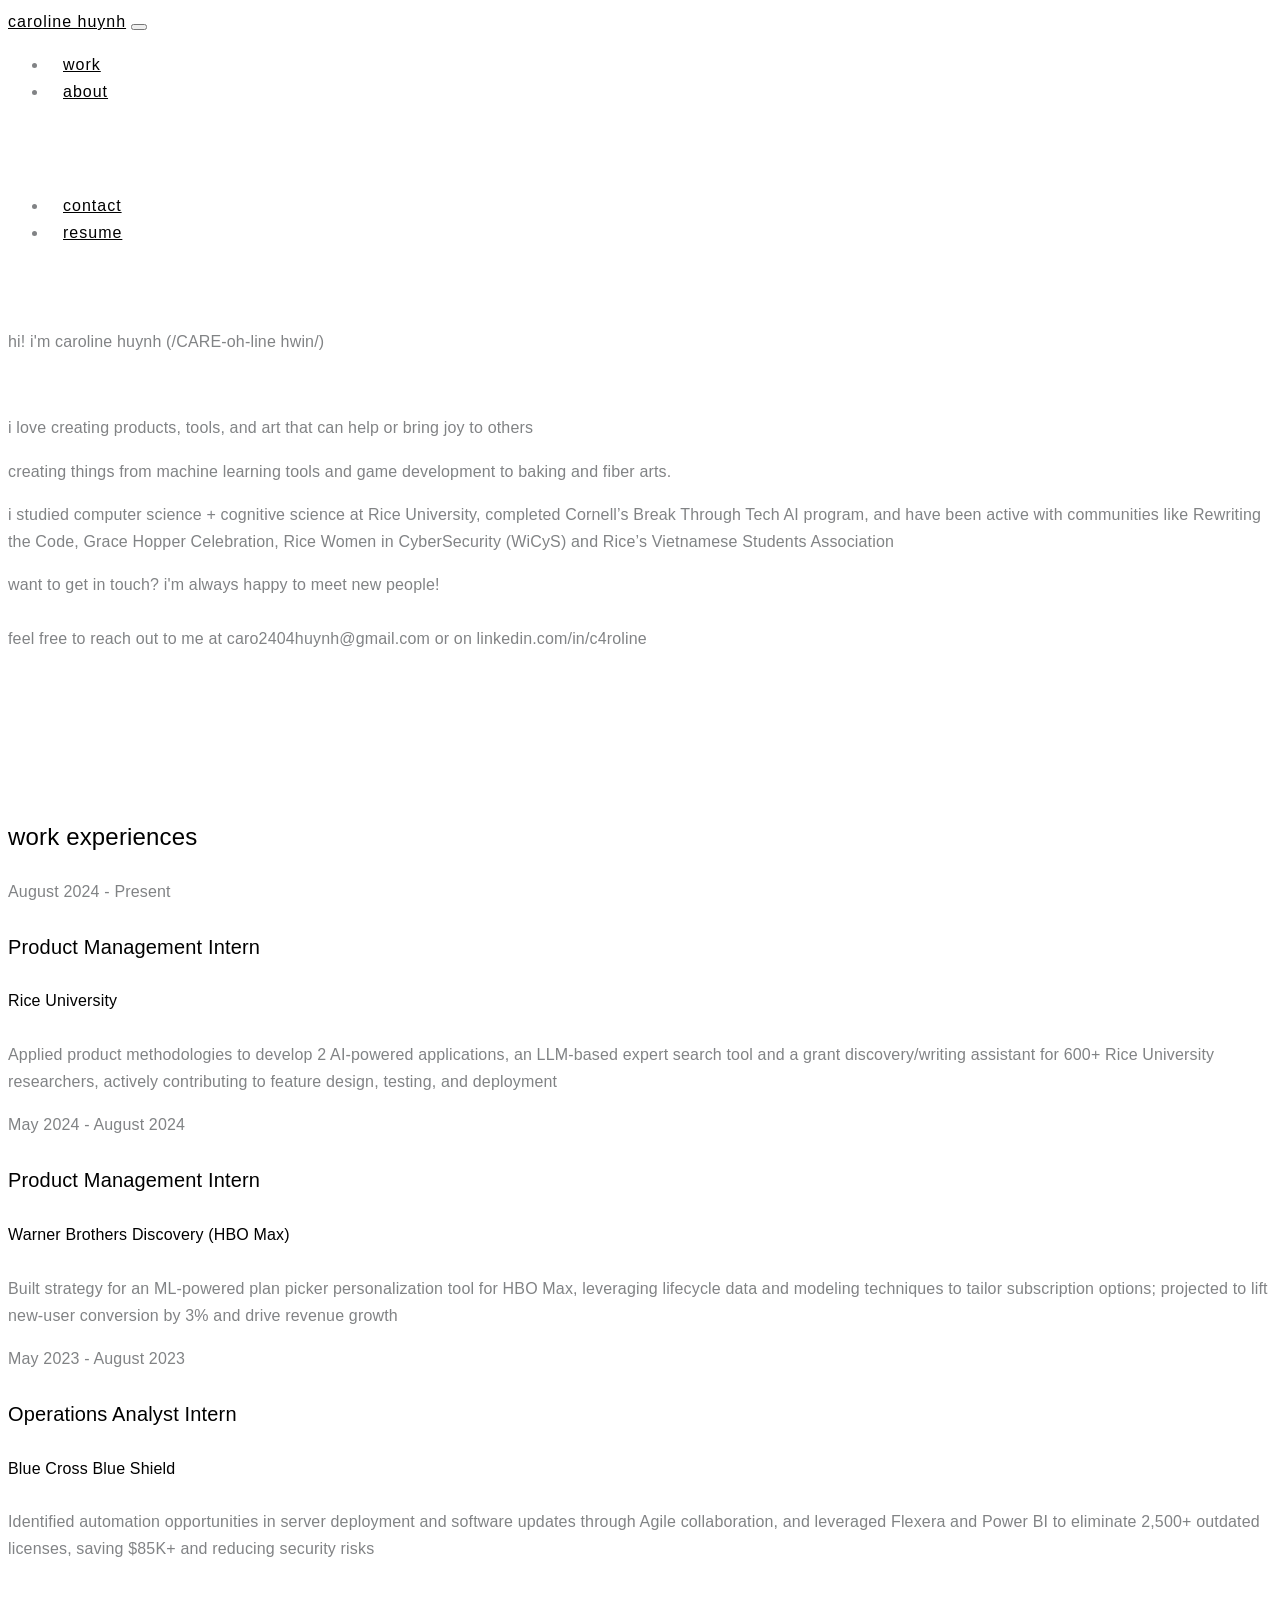
==== about.html @ 103cb432 "updated about page" ====
<!DOCTYPE html>


<html lang="zxx">

<head>
  <meta charset="utf-8">
  <title>caroline huynh</title>

  <!-- mobile responsive meta -->
  <meta name="viewport" content="width=device-width, initial-scale=1">
  <meta name="viewport" content="width=device-width, initial-scale=1, maximum-scale=1">
  
  <!-- ** Plugins Needed for the Project ** -->
  <!-- Bootstrap -->
  <link rel="stylesheet" href="plugins/bootstrap/bootstrap.min.css">
  <link rel="stylesheet" href="plugins/themify/css/themify-icons.css">
  <link rel="stylesheet" href="plugins/counto/animate.css">
  <link rel="stylesheet" href="plugins/aos/aos.css">
  <link rel="stylesheet" href="plugins/owl-carousel/owl.carousel.min.css">
  <link rel="stylesheet" href="plugins/owl-carousel/owl.theme.default.min.css">
  <link rel="stylesheet" href="plugins/magnific-popup/magnific-popup.css">
  <link rel="stylesheet" href="plugins/animated-text/animated-text.css">

  <!-- Main Stylesheet -->
  <link href="css/style.css" rel="stylesheet">

</head>

<body>
  
<!-- Navgiation Start -->

<!-- Header Start --> 
<nav class="navbar navbar-expand-lg  main-nav " id="navbar">
	<div class="container">
	  <a class="navbar-brand" href="index.html">
		<a class="nav-link" style="letter-spacing: 1px;" href="index.html">caroline huynh</a>
	  </a>

	  <button class="navbar-toggler collapsed" type="button" data-toggle="collapse" data-target="#navbarsExample09" aria-controls="navbarsExample09" aria-expanded="false" aria-label="Toggle navigation">
		<span class="ti-align-justify"></span>
	  </button>
  
		  <div class="collapse navbar-collapse" id="navbarsExample09">
			<ul class="navbar-nav ml-auto">
			<li class="nav-item"><a class="nav-link" href="all-projects.html">work</a></li>
						</li>
			  

			  <li class="nav-item dropdown">
					<a class="nav-link dropdown-toggle" href="#" id="dropdown01" data-toggle="dropdown" aria-haspopup="true" aria-expanded="false">about</a>
					<ul class="dropdown-menu" aria-labelledby="dropdown01">
						<li><a class="dropdown-item" href="about.html">biography</a></li>
						<li><a class="dropdown-item" href="blog-grid.html">blog</a></li>
					</ul>
			  </li>

			   <li class="nav-item"><a class="nav-link" href="mailto:caro2404huynh@gmail.com">contact</a></li>
			  </li>
			   <li class="nav-item"><a class="nav-link" href="https://docs.google.com/document/d/e/2PACX-1vTdnUL_9kohA9E14d4w35zHKrR6DCUlIjNsOUGJwY1FGocpq6SE1QI332jblMl6kw/pub">resume</a></li>

			</ul>
		</div>
	</div>
</nav>

<!-- Header Close --> 

<!-- Navigation ENd -->

<!-- Banner start -->
<section class="section banner-3">
	<div class="container">
		<div class="row justify-content-center align-items-center">
			<div class="col-lg-7">
				<p class="lead mb-4">hi! i'm caroline huynh (/CARE-oh-line hwin/)</p> <br>
				<p class="mb-4">i love creating products, tools, and art that can help or bring joy to others</p>
				<p class="mb-4">creating things from machine learning tools and game development to baking and fiber arts. </p>
				<p class="mb-4">i studied computer science + cognitive science at Rice University, completed Cornell’s Break Through Tech AI program, and have been active with communities like Rewriting the Code, Grace Hopper Celebration, Rice Women in CyberSecurity (WiCyS) and Rice’s Vietnamese Students Association</p>
				<p class="mb-4">want to get in touch? i'm always happy to meet new people! <br><br>feel free to reach out to me at caro2404huynh@gmail.com or on linkedin.com/in/c4roline </p>
				
				
			</div>

			<div class="col-lg-5">
				
			<div class="col-lg-12">
				<div class="profile mb-5">
					<img src="images/rice firstlook.jpg" alt="" class="img-fluid">
				</div>
			</div>
			</div>
		</div>
	</div>
</section>

<!-- Banner End -->

<!-- About start -->
<section class="section about border-top border-bottom">
	<div class="container">
		<div class="row">
			<div class="col-lg-4 mb-5">
				<h3 class="mb-2">work experiences</h3>
			</div>
	
			<div class="col-lg-8">
				<div class="row">
					<div class="col-lg-6">
						<div class="about-info mb-5">
							<span>August 2024 - Present</span>
							<h4 class=" mt-1">Product Management Intern</h4>
							<h5 class="mb-3 ">Rice University</h5>
							<p>Applied product methodologies to develop 2 AI-powered applications, an LLM-based expert search tool and a grant discovery/writing assistant for 600+ Rice University researchers, actively contributing to feature design, testing, and deployment
</p>
						</div>
						<div class="about-info mb-5">
							<span>May 2024 - August 2024</span>
							<h4 class=" mt-1">Product Management Intern</h4>
							<h5 class="mb-3 ">Warner Brothers Discovery (HBO Max)</h5>
							<p>Built strategy for an ML-powered plan picker personalization tool for HBO Max, leveraging lifecycle data and modeling techniques to tailor subscription options; projected to lift new-user conversion by 3% and drive revenue growth
</p>
						</div>
						<div class="about-info mb-5">
							<span>May 2023 - August 2023</span>
							<h4 class=" mt-1">Operations Analyst Intern</h4>
							<h5 class="mb-3 ">Blue Cross Blue Shield</h5>
							<p>Identified automation opportunities in server deployment and software updates through Agile collaboration, and leveraged Flexera and Power BI to eliminate 2,500+ outdated licenses, saving $85K+ and reducing security risks</p>
						</div>
					</div>
				</div>
			</div>
		</div>
	</div>
</section>
<!-- About End -->


<!-- jQuery -->
<script src="plugins/jQuery/jquery.min.js"></script>
<!-- Bootstrap JS -->
<script src="plugins/bootstrap/bootstrap.min.js"></script>
<script src="plugins/aos/aos.js"></script>
<script src="plugins/owl-carousel/owl.carousel.min.js"></script>
<script src="plugins/shuffle/shuffle.min.js"></script>
<script src="plugins/magnific-popup/jquery.magnific-popup.min.js"></script>
<script src="plugins/animated-text/animated-text.js"></script>
<script src="plugins/counto/apear.js"></script>
<script src="plugins/counto/counTo.js"></script>

<!-- Main Script -->
<script src="js/script.js"></script>

</html>
---- css/style.css ----
@import url("https://fonts.googleapis.com/css?family=Lato:400,600,700|Work+Sans:400,700,800");
html {
  overflow-x: hidden;
}

body {
  font-family: "Inter", sans-serif;
  -webkit-font-smoothing: antialiased;
  font-size: 16px;
  font-weight: 300;
  letter-spacing: 0.166667px;
  line-height: 1.7em;
  color: #818385;
}

p {
  color: #818385;
}

h1, .h1, h2, .h2, h3, .h3, h4, .h4, h5, .h5, h6, .h6 {
  font-family: "Montserrat", sans-serif;
  color: #000;
  font-weight: 300;
}

h1, .h1 {
  font-size: 45px;
  text-transform: none;
}

h2, .h2 {
  font-size: 42px;
  line-height: 52px;
}

h3, .h3 {
  font-size: 24px;
  line-height: 34px;
}

h4, .h4 {
  font-size: 20px;
  line-height: 30px;
}

h5, .h5 {
  font-size: 16px;
  line-height: 26px;
}

h6, .h6 {
  font-size: 14px;
}

.text-sm {
  font-size: 14px;
}

.section {
  padding: 50px 0px;
}

.section-sm {
  padding: 60px 0px;
}

.btn {
  padding: 18px 38px;
  border: 2px solid transparent;
  text-transform: lowercase;
  border-radius: 0px;
  font-size: 14px;
  line-height: 14px;
  font-weight: 300;
  box-shadow: rgb(153, 153, 153) 0px 0px 0px 0px;
}
.btn:focus {
  outline: 0px;
  border: 0px;
  box-shadow: none;
}

.btn-main {
  background: #5e86c5;
  color: #fff;
}
.btn-main:hover {
  color: #fff !important;
  background: #000;
}

.btn-black {
  background: #000;
  color: #fff;
}
.btn-black:hover {
  background: #5e86c5;
  color: #fff;
}

.btn-white {
  background: #fff;
  color: #000;
  border-color: #fff;
}
.btn-white:hover {
  background: transparent;
  color: #fff;
}

a {
  color: #000;
  transition: all 0.25s ease;
}
a:hover {
  color: #5e86c5;
  text-decoration: none;
  outline: none;
}

.bg-primary {
  background: #5e86c5 !important;
}

.bg-secondary {
  background: #f7f7f7 !important;
}

.bg-extra {
  background: #e8eefb !important;
}

.text-color {
  color: #5e86c5;
}

.page-title h1 {
  position: relative;
  padding-bottom: 30px;
}
.page-title h1:after {
  position: absolute;
  content: "";
  left: 50%;
  bottom: 0px;
  width: 40px;
  height: 2px;
  margin-left: -25px;
  background: #5e86c5;
}

@media (max-width: 575px) {
  h2, .h2 {
    font-size: 32px;
    line-height: 43px;
  }
}
@media (max-width: 400px) {
  h2, .h2 {
    font-size: 32px;
    line-height: 43px;
  }
}
.cd-headline.clip span {
  padding: 0px;
}

.banner .cd-headline {
  font-size: 36px;
  line-height: 50px;
}

.banner-3 {
  position: relative;
}

.main-nav .header-top-socials a {
  text-transform: lowercase;
  letter-spacing: 1px;
  font-size: 14px;
  padding: 20px 6px;
}

.navbar-nav .nav-link {
  padding: 20px 15px !important;
  text-transform: lowercase;
  font-size: 16px;
  letter-spacing: 1px;
  font-weight: 300;
}

ul.dropdown-menu {
  background: rgb(255, 255, 255);
  border-radius: 0px;
  margin: 0px;
  padding: 0px;
}

ul.dropdown-menu > li > a, .navbar ul ul ul.dropdown-menu li .nav-link {
  font-size: 12px;
  line-height: 22px;
  display: block;
  position: relative;
  z-index: 1;
  padding-left: 15px;
  transition: all 0.3s ease-in-out;
  padding-top: 10px;
  padding-bottom: 10px;
  border-bottom: 1px solid #5e86c5;
  color: #000000;
}
ul.dropdown-menu > li > a:hover, .navbar ul ul ul.dropdown-menu li .nav-link:hover {
  color: #5e86c5;
}

.dropdown-item:focus, .dropdown-item:hover {
  color: #ffffff;
  text-decoration: none;
  background-color: transparent;
}

.dropdown-menu {
  border-radius: 0;
  -moz-border-radius: 0;
  -webkit-border-radius: 0;
  -o-border-radius: 0;
  -ms-border-radius: 0;
  padding: 0;
  border: 0;
  display: block;
  opacity: 0;
  visibility: hidden;
  min-width: 210px;
  transform: scaleY(0);
  -webkit-transform: scaleY(0);
  -moz-transform: scaleY(0);
  -ms-transform: scaleY(0);
  -o-transform: scaleY(0);
  transform-origin: center top 0;
  -webkit-transform-origin: center top 0;
  -moz-transform-origin: center top 0;
  -ms-transform-origin: center top 0;
  -o-transform-origin: center top 0;
  transition: all 0.3s ease-in-out 0s;
  -webkit-transition: all 0.3s ease-in-out 0s;
  -moz-transition: all 0.3s ease-in-out 0s;
  -ms-transition: all 0.3s ease-in-out 0s;
  -o-transition: all 0.3s ease-in-out 0s;
}

.dropdown:hover .dropdown-menu {
  opacity: 1;
  visibility: visible;
  -webkit-transform: scaleY(1);
  -moz-transform: scaleY(1);
  -ms-transform: scaleY(1);
  -o-transform: scaleY(1);
}

@media (max-width: 575px) {
  .navbar-nav .dropdown-menu {
    position: absolute;
  }
  .banner .cd-headline {
    font-size: 32px;
    line-height: 42px;
  }
  .btn-group, .btn-group-vertical {
    display: block;
  }
  .btn-group > .btn {
    padding: 20px;
  }
}
@media (max-width: 400px) {
  .navbar-nav .dropdown-menu {
    position: absolute;
  }
  .banner .cd-headline {
    font-size: 32px;
    line-height: 42px;
  }
  .btn-group, .btn-group-vertical {
    display: block;
  }
  .btn-group > .btn {
    padding: 20px;
  }
}
@media (max-width: 767px) {
  .navbar-nav .dropdown-menu {
    position: absolute;
  }
  .banner .cd-headline {
    font-size: 32px;
    line-height: 42px;
  }
  .btn-group, .btn-group-vertical {
    display: block;
  }
  .btn-group > .btn {
    padding: 20px;
  }
}
@media (max-width: 991px) {
  .navbar-nav .dropdown-menu {
    position: absolute;
  }
  .banner .cd-headline {
    font-size: 32px;
    line-height: 42px;
  }
  .btn-group, .btn-group-vertical {
    display: block;
  }
  .btn-group > .btn {
    padding: 20px;
  }
}
.portfolio {
  padding-bottom: 100px;
}
.portfolio .btn:focus, .portfolio .btn:hover, .portfolio .btn.focus.active {
  box-shadow: none !important;
  outline: 0 !important;
}
.portfolio .btn-group .btn {
  border-radius: 0px !important;
  padding-left: 0px;
  font-weight: 300;
}
.portfolio .btn-group .btn:hover {
  color: #5e86c5;
}
.portfolio .btn-group:not(:first-child) > .btn, .portfolio .btn-group > .btn:not(:first-child) {
  border-top-left-radius: 0px;
  border-bottom-left-radius: 0px;
}
.portfolio .btn.active {
  color: #5e86c5;
}

.inner-box {
  position: relative;
}

.inner-box .image {
  position: relative;
  overflow: hidden;
}

.inner-box .image img {
  position: relative;
  width: 100%;
  display: block;
  transition: all 0.3s;
}

.inner-box .image .overlay-box {
  position: absolute;
  left: 0px;
  bottom: 0px;
  right: 0px;
  top: 0px;
  z-index: 2;
  opacity: 0;
  display: block;
  transition: all 0.6s ease;
  overflow: hidden;
}

.inner-box .image .overlay-box:before {
  position: absolute;
  content: "";
  left: -450px;
  top: 0px;
  width: 100%;
  height: 100%;
  display: block;
  opacity: 0;
  transition: all 0.4s;
  background-color: rgba(47, 50, 56, 0.8);
}

.inner-box:hover .image img {
  transform: scale(1.1);
}

.inner-box:hover .image .overlay-box:before {
  opacity: 1;
  left: 0px;
}

.inner-box:hover .image .overlay-box {
  opacity: 1;
}

.inner-box:hover .image .overlay-box .overlay-content h5 {
  transform: translateX(0px);
}

.inner-box:hover .image .overlay-box .overlay-content p {
  transform: translateX(0px);
}

.inner-box .image .overlay-box .overlay-inner {
  position: absolute;
  left: 0px;
  bottom: 30px;
  z-index: 1;
  padding: 10px 40px;
}

.inner-box .image .overlay-box .overlay-inner .overlay-content i {
  font-size: 28px;
}

.inner-box .image h3 {
  color: #fff;
}

.overlay-content h5 {
  text-transform: capitalize;
  background: rgba(255, 255, 255, 0.9);
  padding: 0px 8px;
  margin-bottom: 0px;
  transform: translateX(-150px);
  transition: all 0.3s;
}
.overlay-content p {
  font-size: 14px;
  margin-bottom: 0px;
  padding: 0px 8px;
  margin-top: 2px;
  text-transform: capitalize;
  background: rgba(255, 255, 255, 0.9);
  color: #2f3238;
  transform: translateX(-150px);
  transition: all 0.5s;
}
.image{
  position: relative;
  width: 100%;
  aspect-ratio: 1 / 1; /* makes it always a square */
  overflow: hidden;
}

.image img {
  width: 100%;
  height: 100%;
  object-fit: cover; /* crop to fill square */
  object-position: center; /* center the crop */
  display: block;
}

}

.portfolio-image {
  width: 60px;
  height: 60px;
  display: inline-block;
  text-align: center;
  background: #000;
  color: #fff;
  padding-top: 16px;
  position: absolute;
  top: 40%;
  font-size: 22px;
  margin-left: -28px;
  left: 50%;
}

.portfolio-header-img{
  width: 60%;
}

.info a {
  margin-right: 10px;
}

.service-home {
  position: relative;
}

.service-item i {
  font-size: 35px;
  float: left;
  width: 65px;
  height: 120px;
}

.testimonial-content {
  text-align: center;
  padding: 25px;
  position: relative;
}
.testimonial-content i {
  font-size: 60px;
}
.testimonial-content p {
  margin-top: 30px;
  margin-bottom: 25px;
}

.about-info h3 {
  margin-top: 15px;
}

.progress-bar-content {
  margin-bottom: 25px;
}
.progress-bar-content .progress-title {
  text-transform: capitalize;
  font-size: 14px;
  color: #000;
  font-weight: 600;
}
.progress-bar-content .progress-label {
  margin-bottom: 15px;
}
.progress-bar-content .progress-bar {
  background: #000;
}
.progress-bar-content .progress-bar-units {
  color: #000;
}

.about-list {
  line-height: 40px;
}
.about-list li {
  text-transform: capitalize;
  color: #000;
}

.progress {
  width: 100%;
  overflow: visible;
  position: relative;
  margin: 0 0 35px 0;
  border-radius: 0px;
  height: 7px;
  background-color: #f7f8f9;
}

.progress-bar {
  position: absolute;
  width: 0;
  top: 0;
  left: 0;
  height: 100%;
  background: #e1a34c;
  border-radius: 0px;
  transition: all 3s ease-in-out;
}

@media (max-width: 575px) {
  .cta {
    padding-bottom: 0px;
  }
}
@media (max-width: 400px) {
  .cta {
    padding-bottom: 0px;
  }
}
@media (max-width: 767px) {
  .cta {
    padding-bottom: 0px;
  }
}
#map {
  height: 300px;
  margin: 75px 0px;
}

.form-control {
  border-radius: 0px;
  height: 45px;
  border-color: #e8eefb;
}
.form-control:focus {
  box-shadow: none;
  border-color: #5e86c5;
}

textarea.form-control {
  height: auto;
}

.text-black {
  color: #000;
}

.contact-title h2 {
  position: relative;
  padding-bottom: 30px;
}
.contact-title h2:after {
  position: absolute;
  content: "";
  left: 50%;
  bottom: 0px;
  width: 40px;
  height: 2px;
  margin-left: -25px;
  background: #5e86c5;
}

.letter-spacing {
  letter-spacing: 1px;
}

.post .image-content {
  position: relative;
}
.post .image-content img {
  width: 100%;
}
.post .author img {
  width: 40px;
  height: 40px;
  border-radius: 100%;
}
.post .post-content {
  margin-top: 30px;
}
.post .post-content h4 {
  margin-top: 10px;
  transition: all 0.35s ease;
}
.post .post-content a:hover h4 {
  color: #5e86c5;
}

.pagination {
  margin-top: 70px;
}
.pagination li a {
  background: #f6f6f6;
  font-size: 14px;
  font-weight: 600;
  display: inline-block;
  padding: 9px 18px;
  color: #666666;
  transition: 0.3s;
}
.pagination li a:hover {
  background: #5e86c5;
  color: #fff;
}
.pagination li.active a {
  background: #5e86c5;
  color: #fff;
}

.sidebar-widget .widget {
  padding-left: 20px;
}
.sidebar-widget .widget-title {
  text-transform: capitalize;
  position: relative;
  padding-bottom: 20px;
}
.sidebar-widget .widget-title:after {
  position: absolute;
  content: "";
  left: 0px;
  bottom: 0px;
  width: 30px;
  height: 2px;
  background: #000;
}
.sidebar-widget .follow a {
  margin-right: 10px;
}
.sidebar-widget .tags a {
  text-transform: capitalize;
  font-size: 15px;
  padding: 2px 13px;
  display: inline-block;
  margin-bottom: 8px;
  background: #dedede;
}
.sidebar-widget .category ul {
  line-height: 40px;
}
.sidebar-widget .category ul li {
  font-size: 15px;
  text-transform: capitalize;
}

.post-body span {
  font-size: 13px;
  letter-spacing: 1px;
}

.single-post {
  margin-bottom: 70px;
}

.share ul li a {
  margin-right: 20px;
}

.mb-45 {
  margin-bottom: 45px;
}

.comments-text p {
  font-size: 14px;
  margin-bottom: 10px;
  line-height: 26px;
}

@media (max-width: 575px) {
  .media {
    display: block;
  }
  .media img {
    margin-bottom: 10px;
  }
}
@media (max-width: 400px) {
  .media {
    display: block;
  }
  .media img {
    margin-bottom: 10px;
  }
}
@media (max-width: 767px) {
  .media {
    display: block;
  }
  .media img {
    margin-bottom: 10px;
  }
}
.footer {
  padding: 60px 0px;
  background: #000;
}

.footer-widget a {
  color: rgba(255, 255, 255, 0.5);
  text-transform: capitalize;
}
.footer-widget a:hover {
  color: #5e86c5;
}
.scroll-down {
  position: absolute;
  bottom: 50px;
  /* left: 50%; */
  transform: rotate(45deg);
  z-index: 10;
  cursor: pointer;
  transition: opacity 0.3s ease; /* smooth fade */
}

.scroll-down span {
  display: block;
  width: 24px;
  height: 24px;
  border-bottom: 1px solid #3c3c3c;
  border-right: 1px solid #3c3c3c;
  margin: 0 auto;
}

.scroll-down.hidden {
  opacity: 0;
  pointer-events: none;
}

.section-banner {
  min-height: 90vh; /* full viewport height */
  display: flex;
  align-items: center; /* vertical centering */
  justify-content: center; /* horizontal centering (optional) */
  text-align: left; 
}
.img-button{
  width: 6%;
  margin-right: 1.5rem !important;
  margin-top: 3rem !important;
  margin-bottom: 3rem !important;
}

.coming-soon-badge {
  position: absolute;
  top: 10px;
  left: 10px;
  background: rgba(0, 0, 0, 0.7);
  color: #fff;
  padding: 6px 12px;
  font-size: 14px;
  font-weight: bold;
  border-radius: 4px;
  z-index: 5;
}

.disabled-link {
  pointer-events: none; /* prevent clicking */
  cursor: default;
}
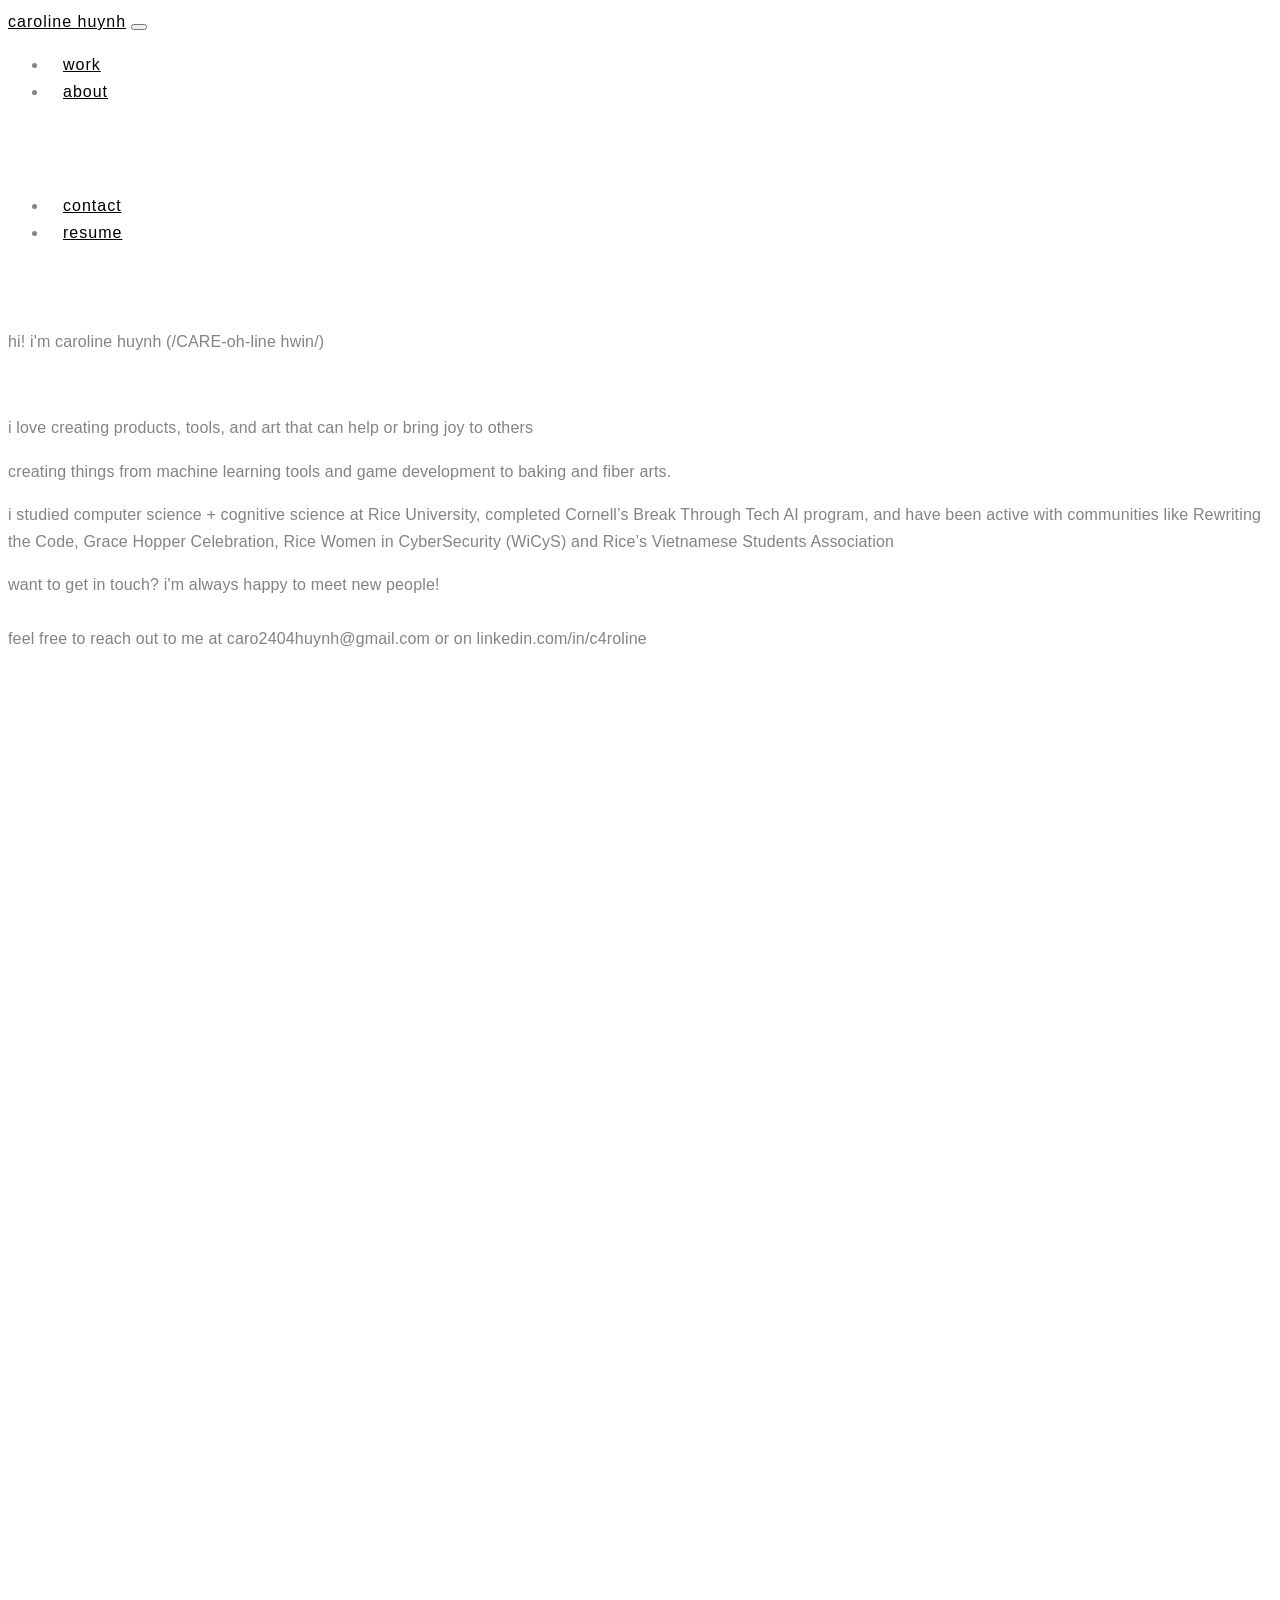
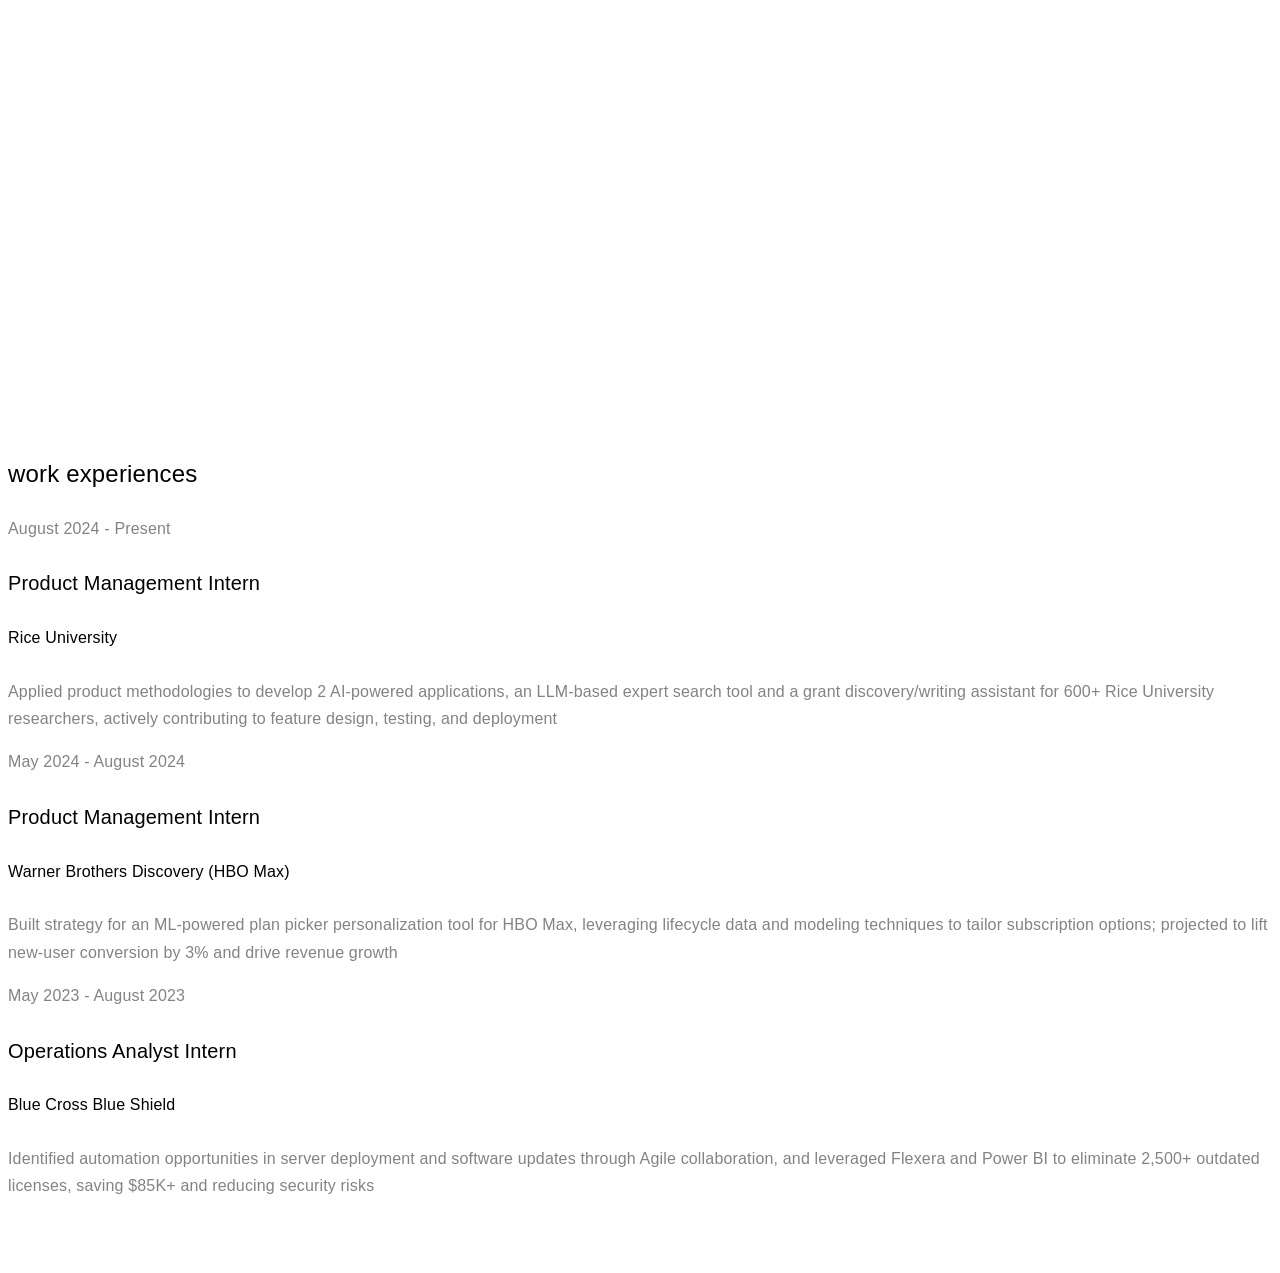
==== commit fe5bc477: "photo" ====
--- a/about.html
+++ b/about.html
@@ -86,8 +86,8 @@
 			<div class="col-lg-5">
 				
 			<div class="col-lg-12">
-				<div class="profile mb-5">
-					<img src="images/rice firstlook.jpg" alt="" class="img-fluid">
+				<div class="profile mb-5 image">
+					<img src="images/rice firstlook.jpg" alt="" class="img-fluid" style="height: auto">
 				</div>
 			</div>
 			</div>
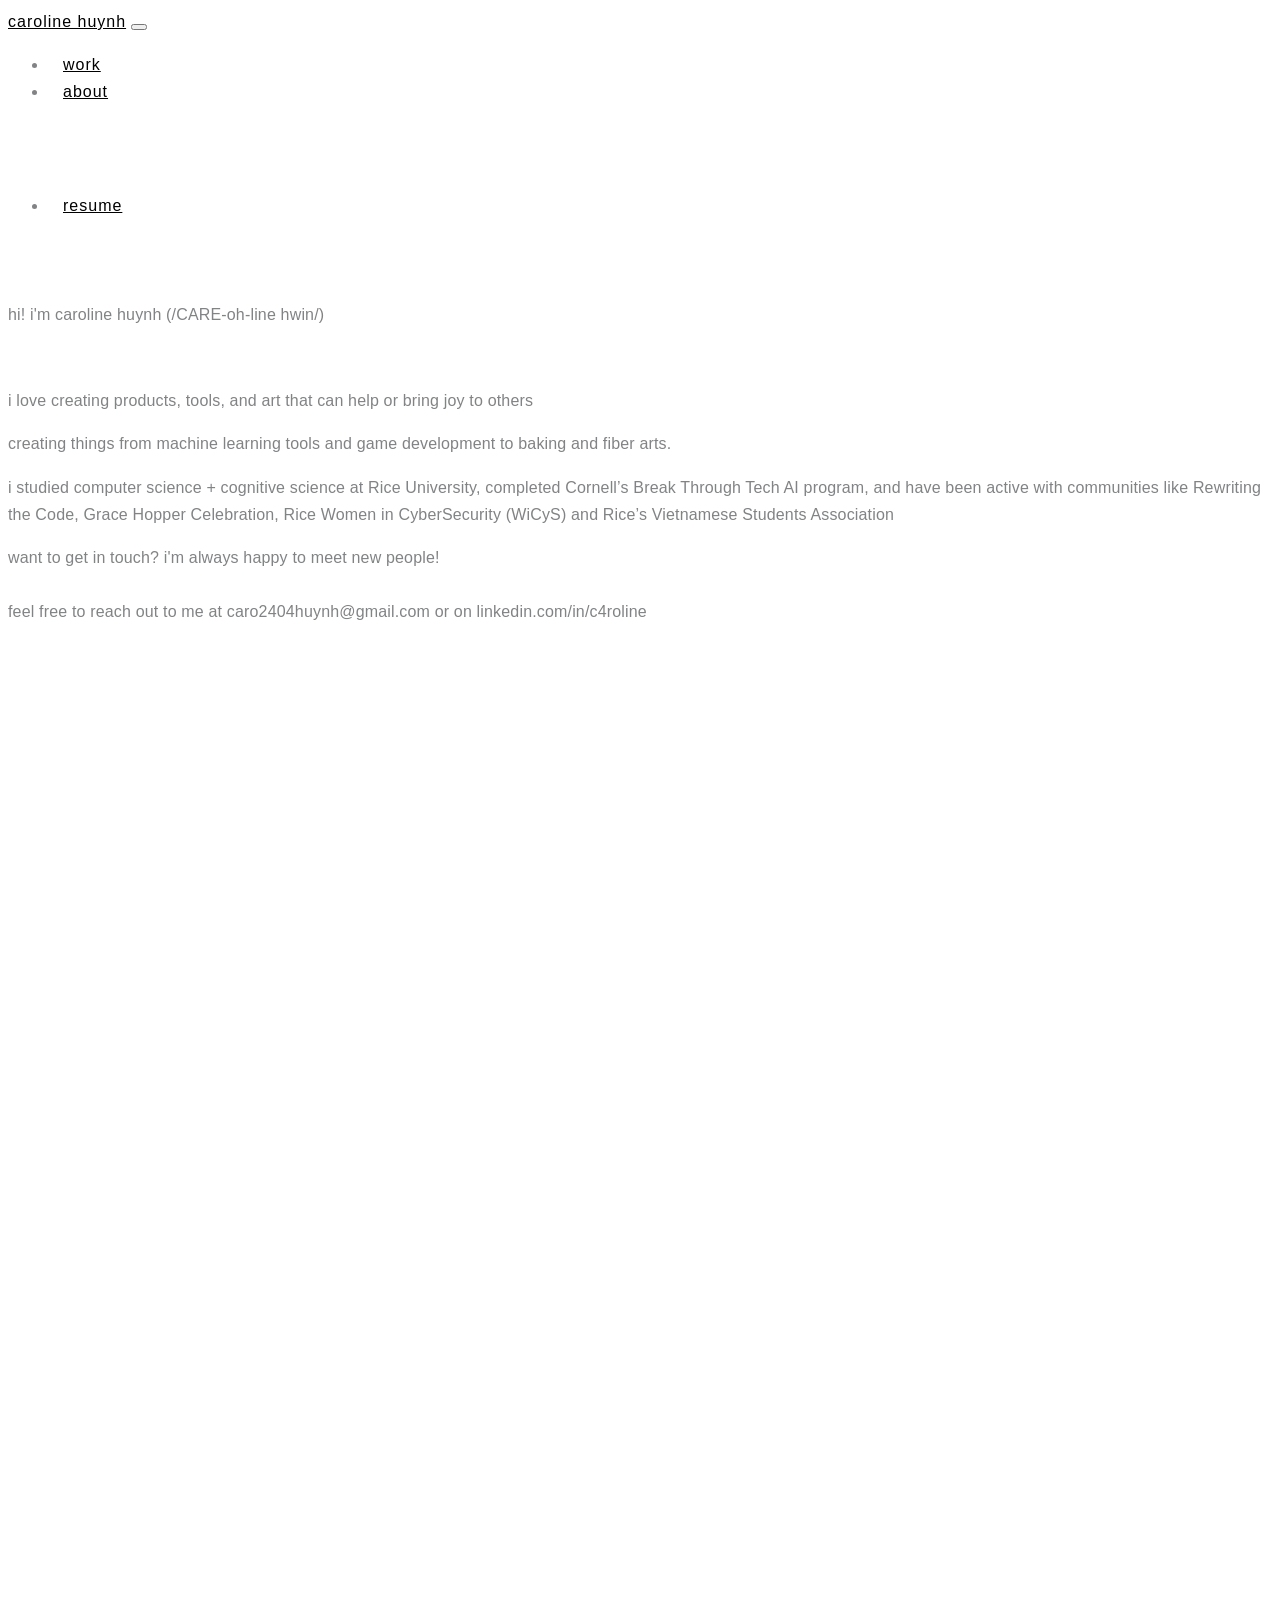
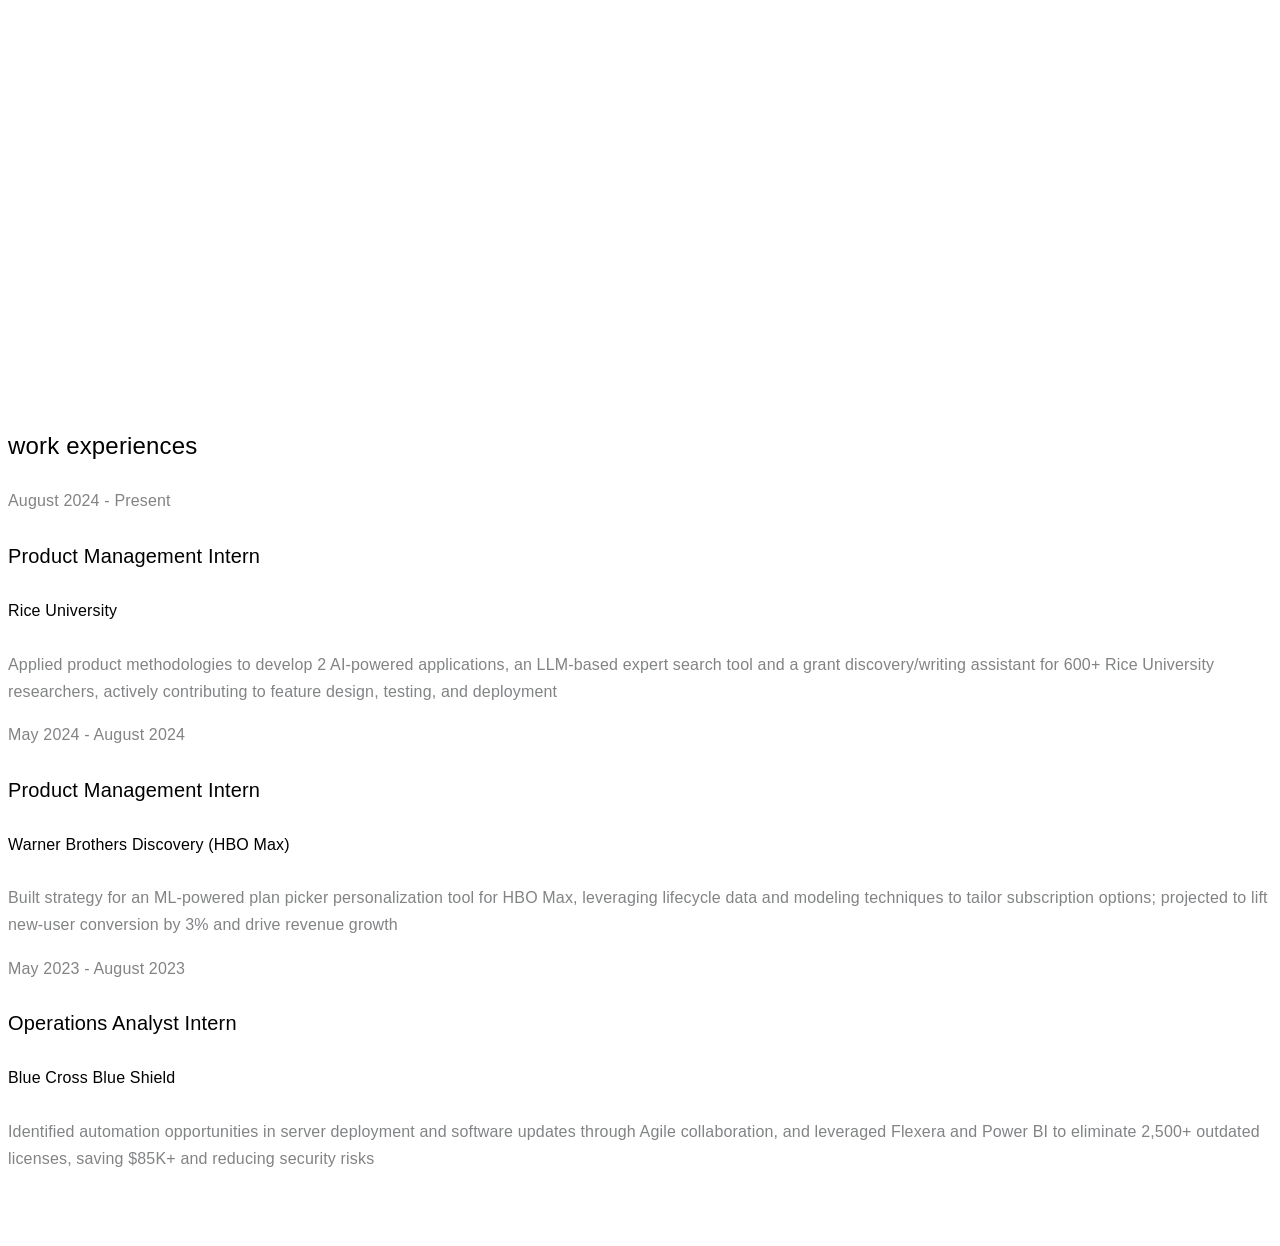
==== commit e601d050: "remove contact from about page" ====
--- a/about.html
+++ b/about.html
@@ -55,8 +55,6 @@
 						<li><a class="dropdown-item" href="blog-grid.html">blog</a></li>
 					</ul>
 			  </li>
-
-			   <li class="nav-item"><a class="nav-link" href="mailto:caro2404huynh@gmail.com">contact</a></li>
 			  </li>
 			   <li class="nav-item"><a class="nav-link" href="https://docs.google.com/document/d/e/2PACX-1vTdnUL_9kohA9E14d4w35zHKrR6DCUlIjNsOUGJwY1FGocpq6SE1QI332jblMl6kw/pub">resume</a></li>
 
